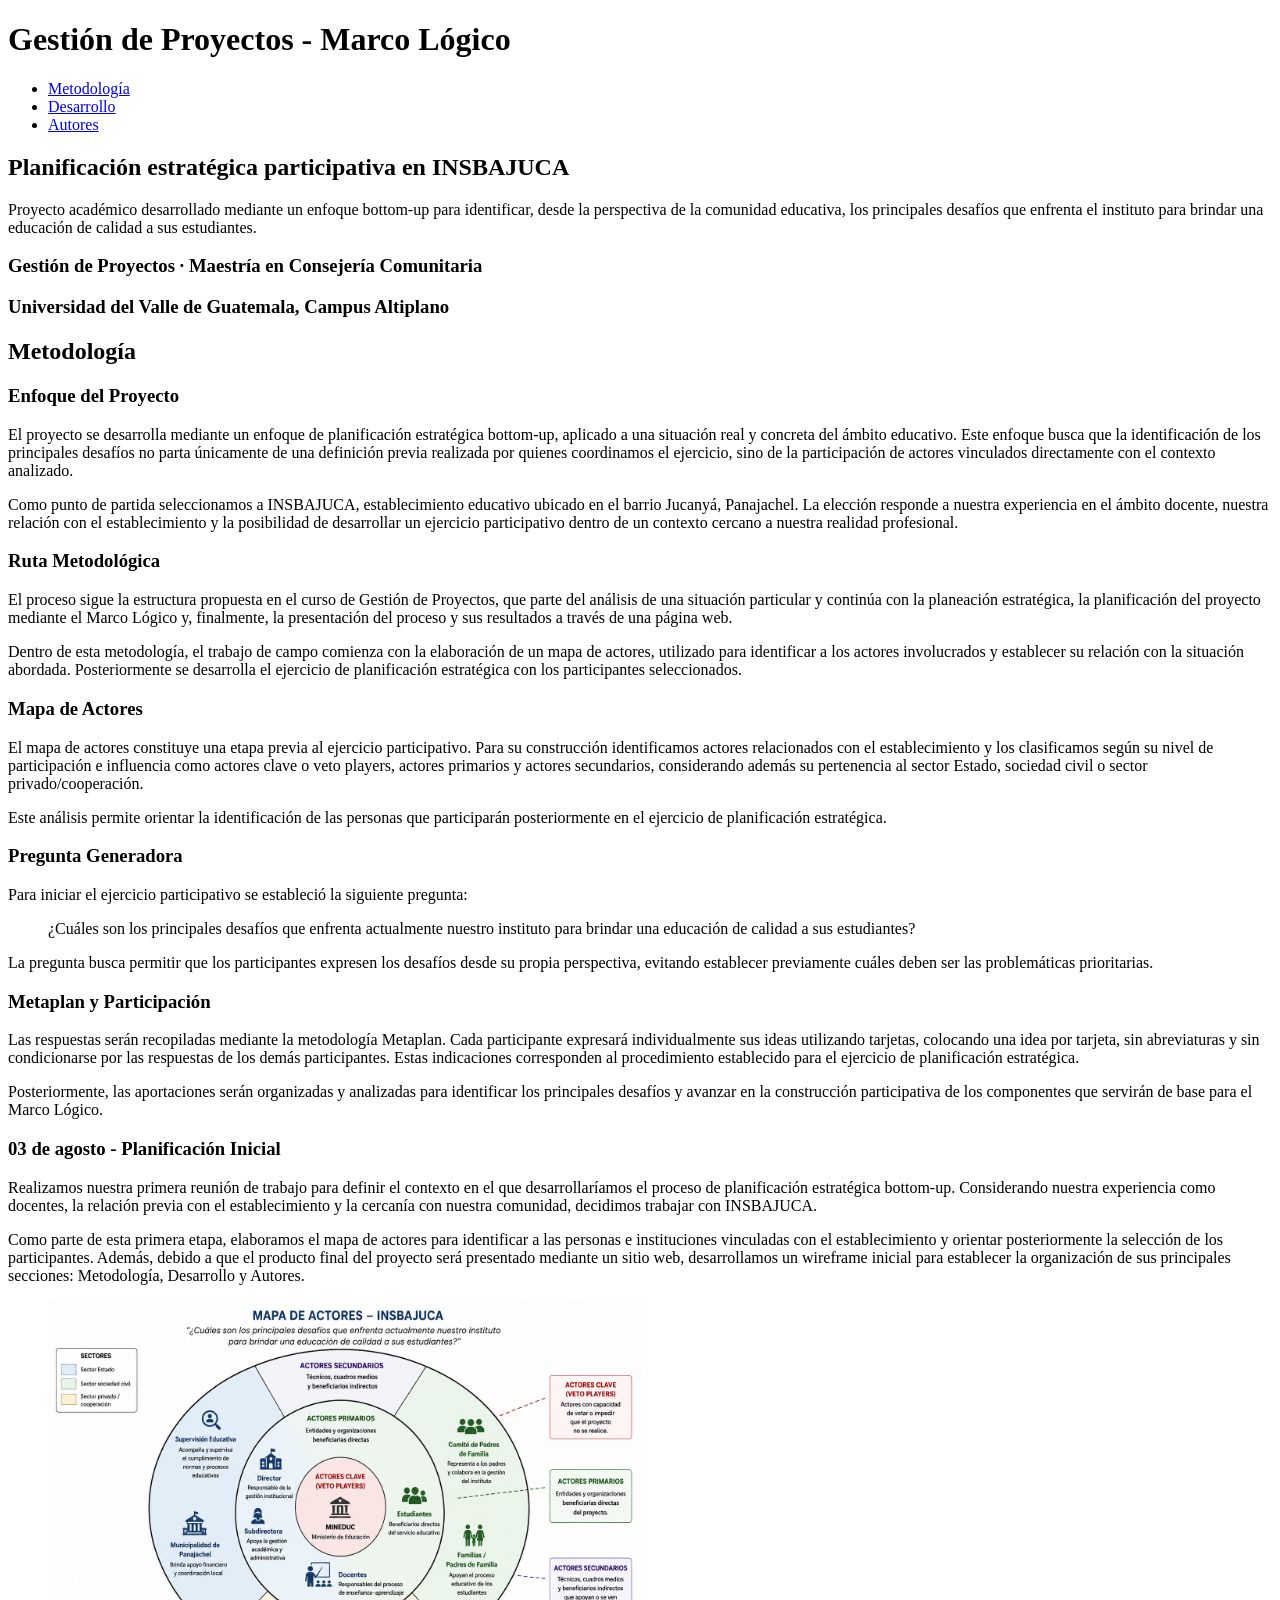
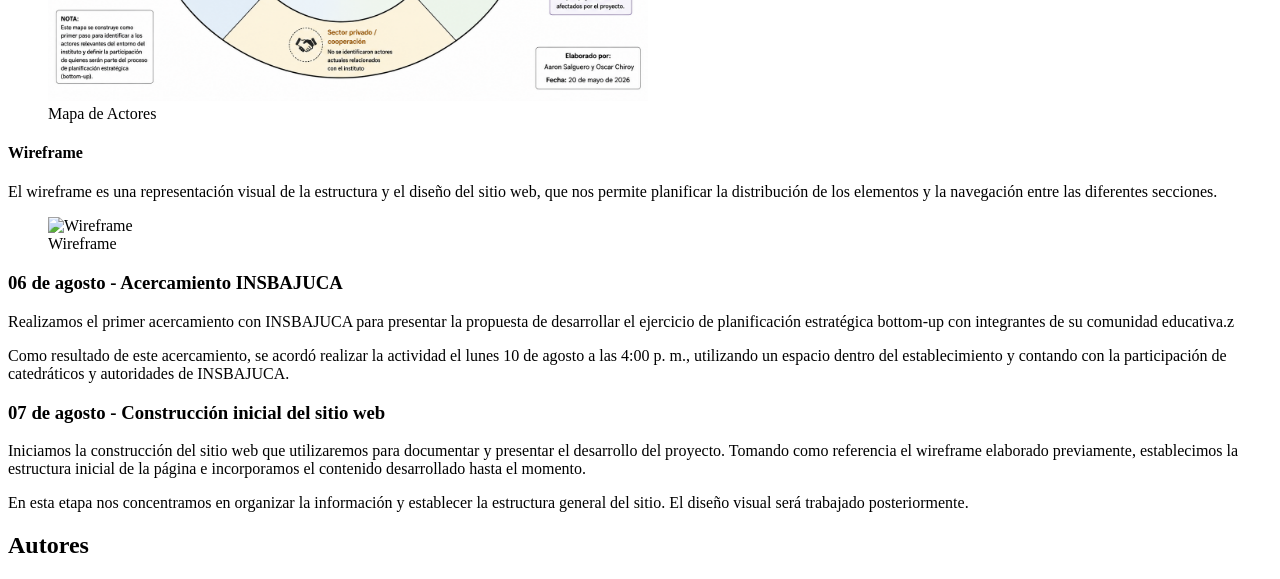
==== index.html @ ba763708 "chore:primer commit del sitio, con la base de la landingpage" ====
<!DOCTYPE html>
<html lang="es">
<head>
    <meta charset="UTF-8">
    <meta name="viewport" content="width=device-width, initial-scale=1.0">
    <title>Gestion de Proyectos - Marco Lógico</title>
</head>
<body>
    <header>
        <h1>Gestión de Proyectos - Marco Lógico</h1>
        <nav class="navbar">
            <ul>
                <li><a href="#metodologia">Metodología</a></li>
                <li><a href="#desarrollo">Desarrollo</a></li>
                <li><a href="#autores">Autores</a></li>
            </ul>
        </nav>
    </header>
    <main>
        <article class="hero">
            <h1>Planificación estratégica participativa en INSBAJUCA</h1>
            <p>Proyecto académico desarrollado mediante un enfoque bottom-up para identificar, desde la perspectiva de la comunidad educativa, los principales desafíos que enfrenta el instituto para brindar una educación de calidad a sus estudiantes.</p>
            <h3>Gestión de Proyectos · Maestría en Consejería Comunitaria</h3>
            <h3>Universidad del Valle de Guatemala, Campus Altiplano</h3>
        </article>
        <article class="metodologia">
            <h2>Metodología</h2>
            <h3>Enfoque del Proyecto</h3>
            <p>El proyecto se desarrolla mediante un enfoque de planificación estratégica bottom-up, aplicado a una situación real y concreta del ámbito educativo. Este enfoque busca que la identificación de los principales desafíos no parta únicamente de una definición previa realizada por quienes coordinamos el ejercicio, sino de la participación de actores vinculados directamente con el contexto analizado.</p>
            <p>Como punto de partida seleccionamos a INSBAJUCA, establecimiento educativo ubicado en el barrio Jucanyá, Panajachel. La elección responde a nuestra experiencia en el ámbito docente, nuestra relación con el establecimiento y la posibilidad de desarrollar un ejercicio participativo dentro de un contexto cercano a nuestra realidad profesional.</p>
            <h3>Ruta Metodológica</h3>
            <p>El proceso sigue la estructura propuesta en el curso de Gestión de Proyectos, que parte del análisis de una situación particular y continúa con la planeación estratégica, la planificación del proyecto mediante el Marco Lógico y, finalmente, la presentación del proceso y sus resultados a través de una página web.</p>
            <p>Dentro de esta metodología, el trabajo de campo comienza con la elaboración de un mapa de actores, utilizado para identificar a los actores involucrados y establecer su relación con la situación abordada. Posteriormente se desarrolla el ejercicio de planificación estratégica con los participantes seleccionados.</p>
            <h3>Mapa de Actores</h3>
            <p>El mapa de actores constituye una etapa previa al ejercicio participativo. Para su construcción identificamos actores relacionados con el establecimiento y los clasificamos según su nivel de participación e influencia como actores clave o veto players, actores primarios y actores secundarios, considerando además su pertenencia al sector Estado, sociedad civil o sector privado/cooperación.</p>
            <p>Este análisis permite orientar la identificación de las personas que participarán posteriormente en el ejercicio de planificación estratégica.</p>
            <h3>Pregunta Generadora</h3>
            <p>Para iniciar el ejercicio participativo se estableció la siguiente pregunta: </p>
            <blockquote>¿Cuáles son los principales desafíos que enfrenta actualmente nuestro instituto para brindar una educación de calidad a sus estudiantes?</blockquote>
            <p>La pregunta busca permitir que los participantes expresen los desafíos desde su propia perspectiva, evitando establecer previamente cuáles deben ser las problemáticas prioritarias.</p>
            <h3>Metaplan y Participación</h3>
            <p>Las respuestas serán recopiladas mediante la metodología Metaplan. Cada participante expresará individualmente sus ideas utilizando tarjetas, colocando una idea por tarjeta, sin abreviaturas y sin condicionarse por las respuestas de los demás participantes. Estas indicaciones corresponden al procedimiento establecido para el ejercicio de planificación estratégica.</p>
            <p>Posteriormente, las aportaciones serán organizadas y analizadas para identificar los principales desafíos y avanzar en la construcción participativa de los componentes que servirán de base para el Marco Lógico.</p>
        </article>
        <article class="desarrollo">
            <h3>03 de agosto - Planificación Inicial</h3>
            <p>Realizamos nuestra primera reunión de trabajo para definir el contexto en el que desarrollaríamos el proceso de planificación estratégica bottom-up. Considerando nuestra experiencia como docentes, la relación previa con el establecimiento y la cercanía con nuestra comunidad, decidimos trabajar con INSBAJUCA.</p>

            <p>Como parte de esta primera etapa, elaboramos el mapa de actores para identificar a las personas e instituciones vinculadas con el establecimiento y orientar posteriormente la selección de los participantes. Además, debido a que el producto final del proyecto será presentado mediante un sitio web, desarrollamos un wireframe inicial para establecer la organización de sus principales secciones: Metodología, Desarrollo y Autores.</p>
            <figure>
                <img src="media/mapaActores.png" alt="Mapa de Actores" width="600" height="400">
                <figcaption>Mapa de Actores</figcaption>
            </figure>
            <h4>Wireframe</h4>
            <p>El wireframe es una representación visual de la estructura y el diseño del sitio web, que nos permite planificar la distribución de los elementos y la navegación entre las diferentes secciones.</p>
            <figure>
                <img src="media/wireframe.jpeg" alt="Wireframe" width="600" height="400">
                <figcaption>Wireframe</figcaption>
            </figure>
            <h3>06 de agosto - Acercamiento INSBAJUCA</h3>
            <p>Realizamos el primer acercamiento con INSBAJUCA para presentar la propuesta de desarrollar el ejercicio de planificación estratégica bottom-up con integrantes de su comunidad educativa.z</p>

            <p>Como resultado de este acercamiento, se acordó realizar la actividad el lunes 10 de agosto a las 4:00 p. m., utilizando un espacio dentro del establecimiento y contando con la participación de catedráticos y autoridades de INSBAJUCA.</p>
            <h3>07 de agosto - Construcción inicial del sitio web</h3>
            <p>Iniciamos la construcción del sitio web que utilizaremos para documentar y presentar el desarrollo del proyecto. Tomando como referencia el wireframe elaborado previamente, establecimos la estructura inicial de la página e incorporamos el contenido desarrollado hasta el momento.</p>
            <p>En esta etapa nos concentramos en organizar la información y establecer la estructura general del sitio. El diseño visual será trabajado posteriormente.</p>
        </article>
        <article class="autores">
            <h2>Autores</h2>
        </article>
    </main>
</body>
</html>
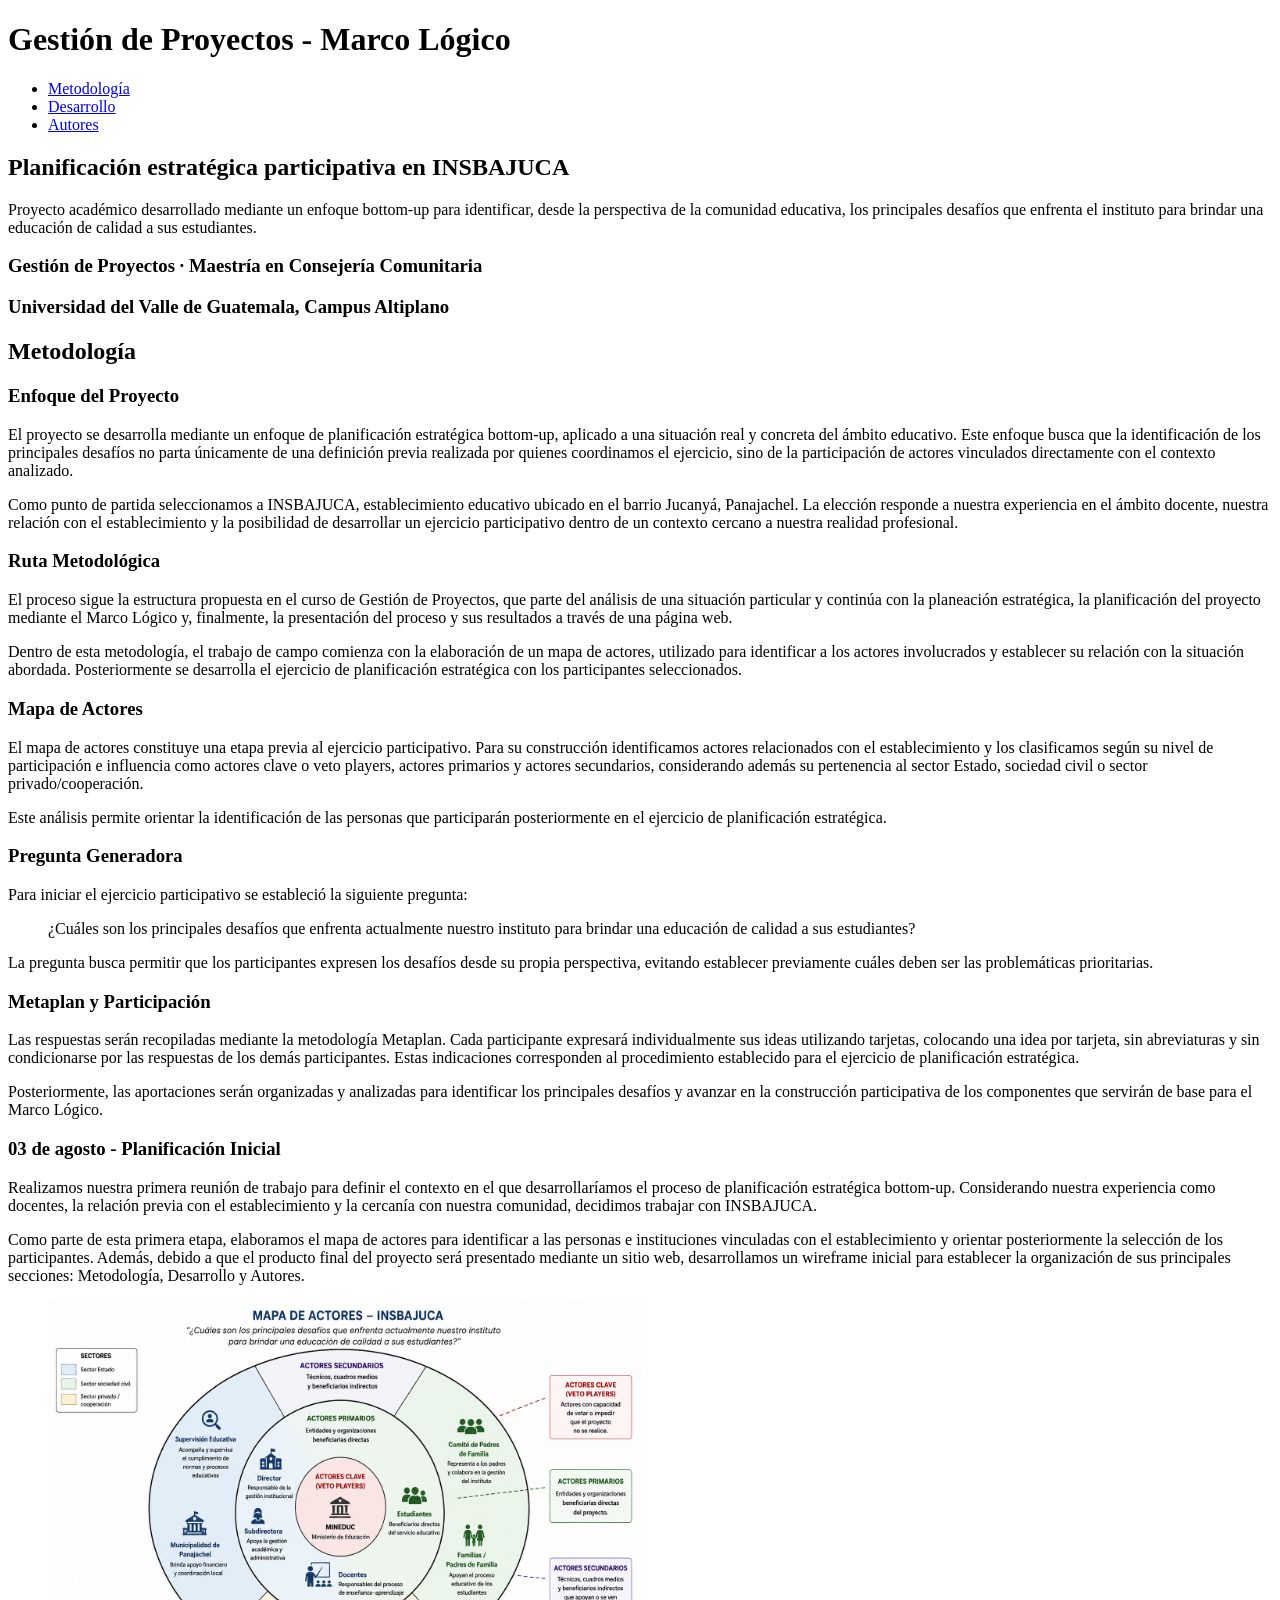
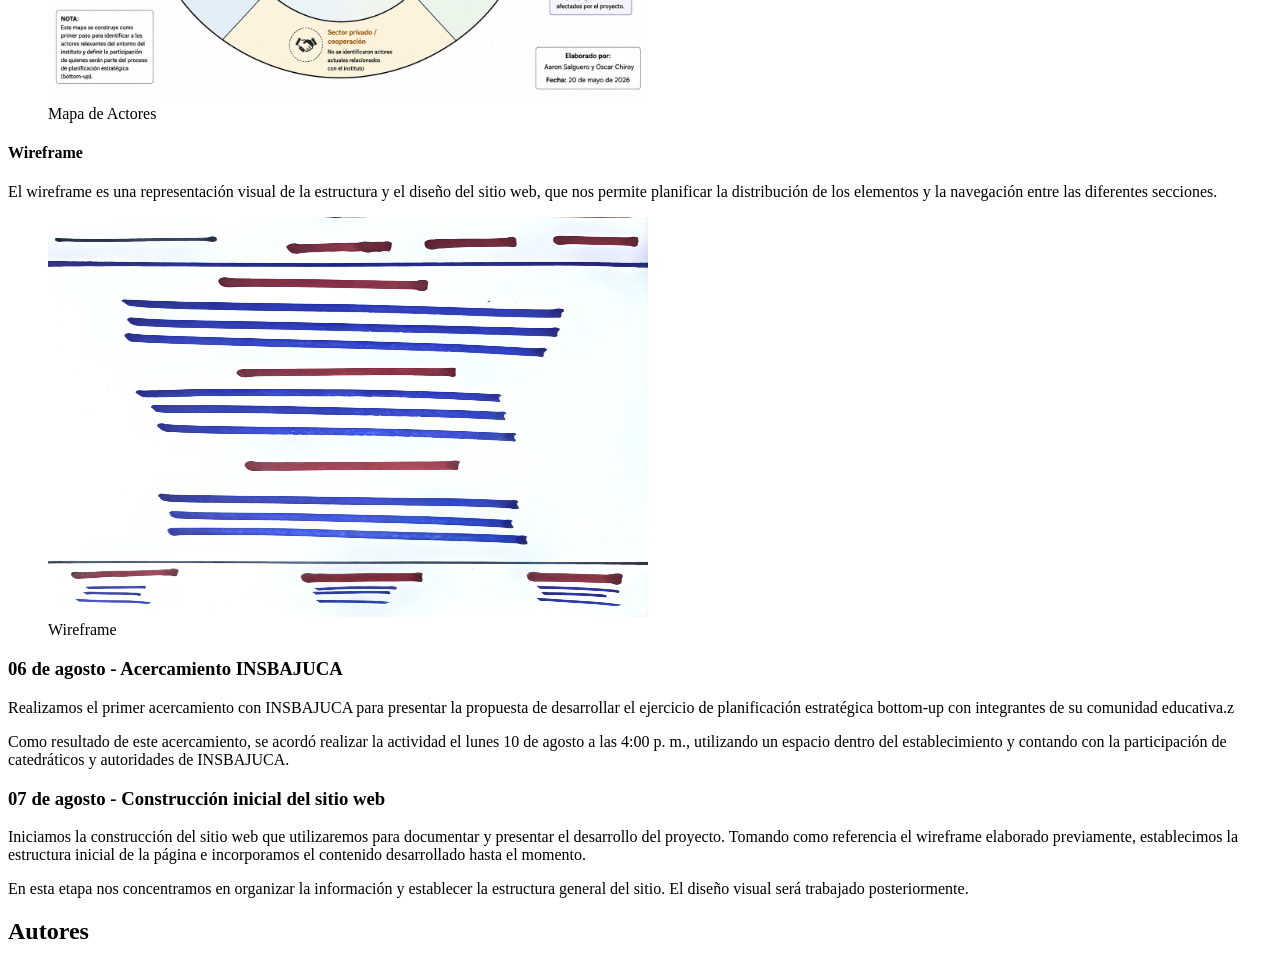
==== commit 284d6791: "feat: Error en la imagen, se cambió el tipo de archivo" ====
--- a/index.html
+++ b/index.html
@@ -54,7 +54,7 @@
             <h4>Wireframe</h4>
             <p>El wireframe es una representación visual de la estructura y el diseño del sitio web, que nos permite planificar la distribución de los elementos y la navegación entre las diferentes secciones.</p>
             <figure>
-                <img src="media/wireframe.jpeg" alt="Wireframe" width="600" height="400">
+                <img src="media/wireFrame.jpg" alt="Wireframe" width="600" height="400">
                 <figcaption>Wireframe</figcaption>
             </figure>
             <h3>06 de agosto - Acercamiento INSBAJUCA</h3>
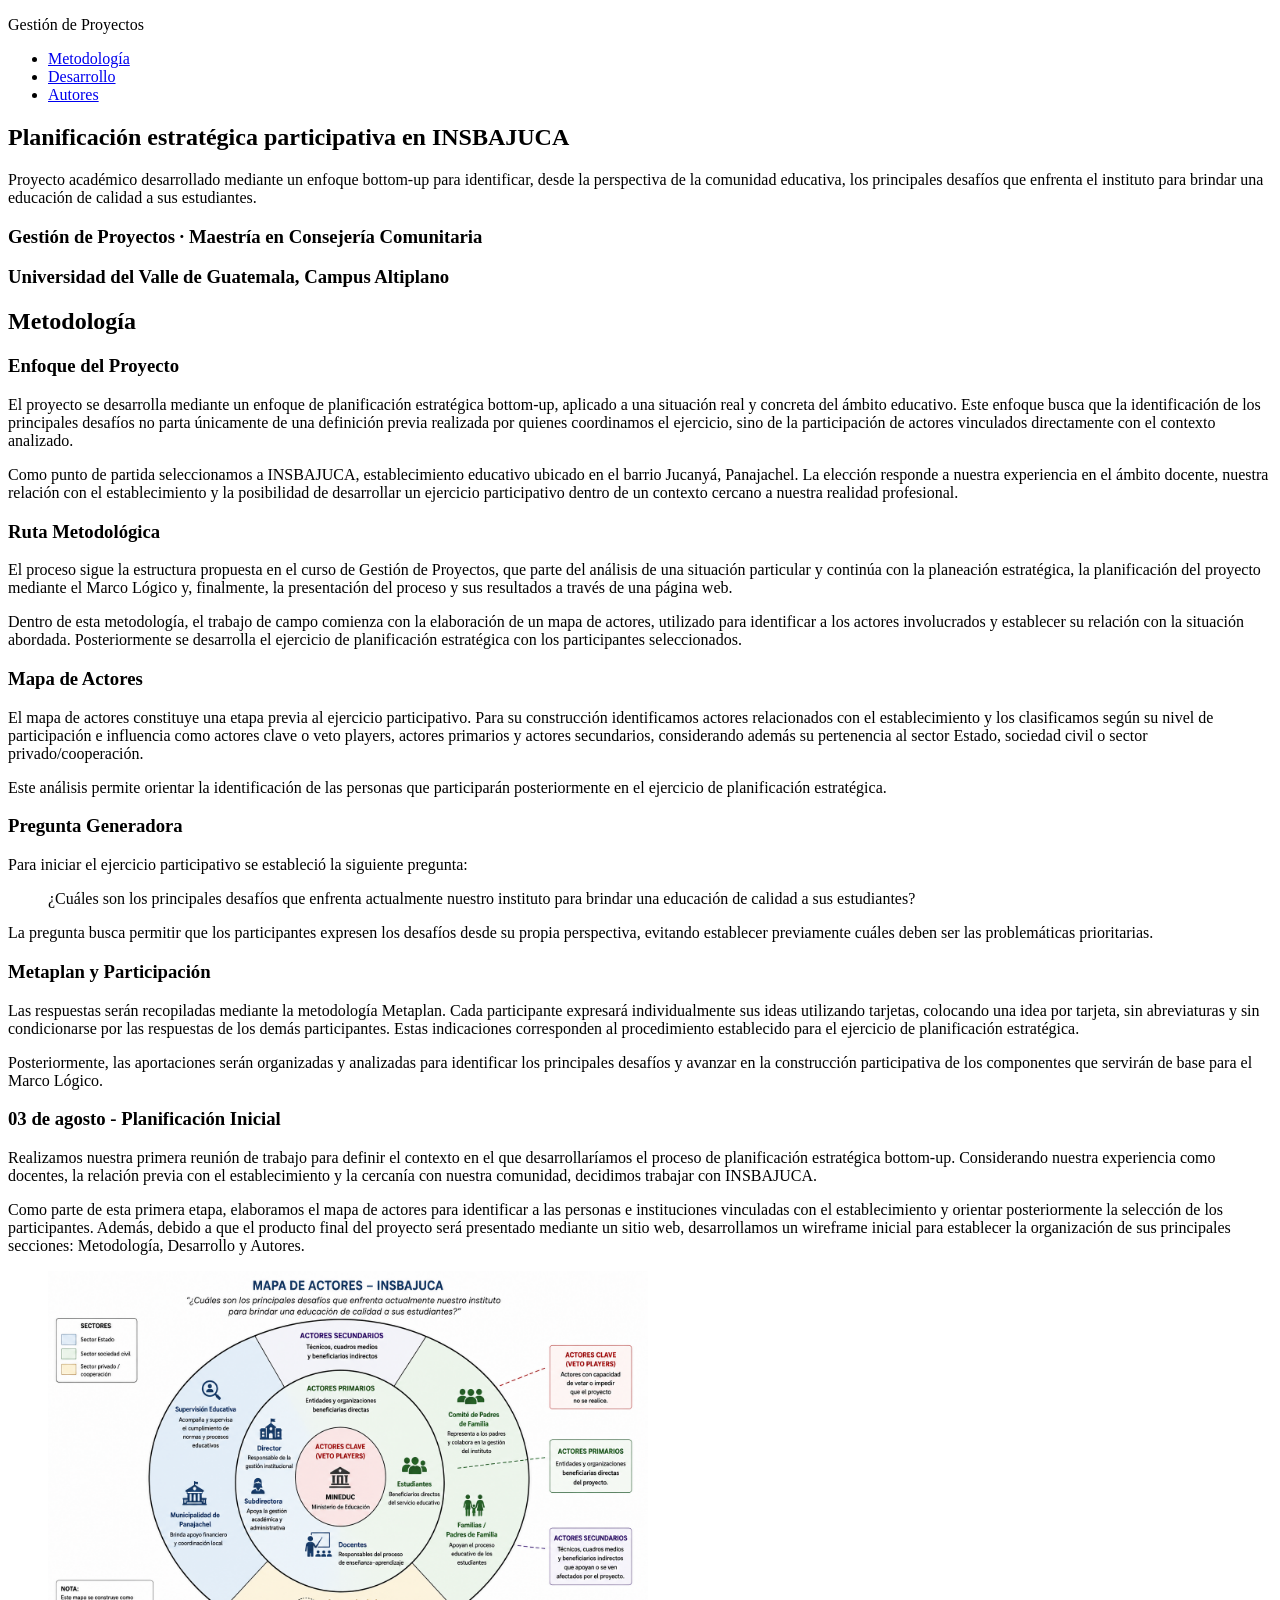
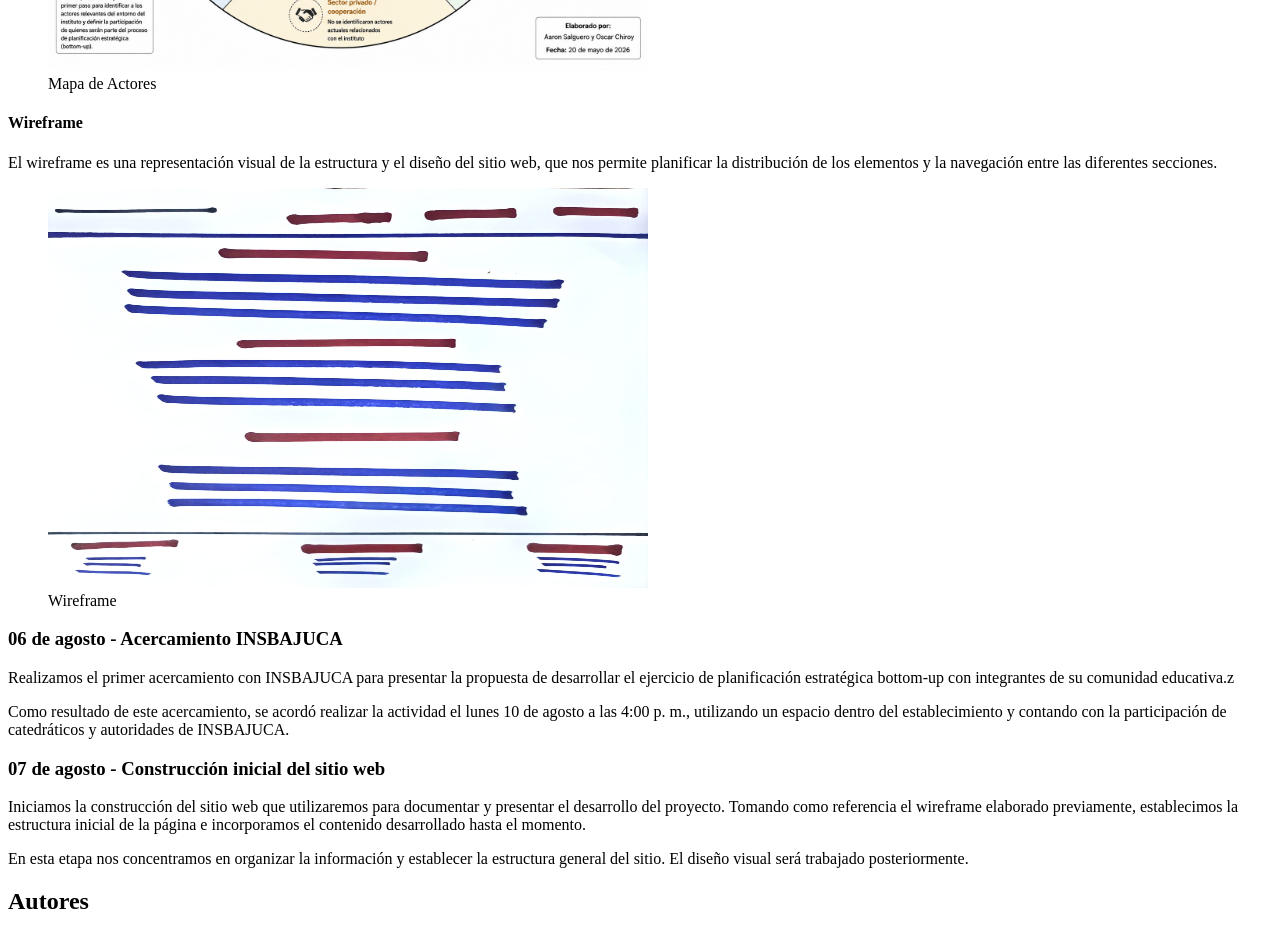
==== commit 86bb63ef: "feat: se agrega contendor para mejorar la presentacion de la barra de navegacion" ====
--- a/index.html
+++ b/index.html
@@ -7,14 +7,20 @@
 </head>
 <body>
     <header>
-        <h1>Gestión de Proyectos - Marco Lógico</h1>
-        <nav class="navbar">
-            <ul>
-                <li><a href="#metodologia">Metodología</a></li>
-                <li><a href="#desarrollo">Desarrollo</a></li>
-                <li><a href="#autores">Autores</a></li>
-            </ul>
-        </nav>
+        <div class="contenedorHeader">  
+            <div class="logo">
+                <div class="logo-texto">
+                    <p>Gestión de Proyectos</p>
+                </div>
+            </div>
+            <nav class="navbar">
+                <ul>
+                    <li><a href="#metodologia">Metodología</a></li>
+                    <li><a href="#desarrollo">Desarrollo</a></li>
+                    <li><a href="#autores">Autores</a></li>
+                </ul>
+            </nav>
+        </div>
     </header>
     <main>
         <article class="hero">
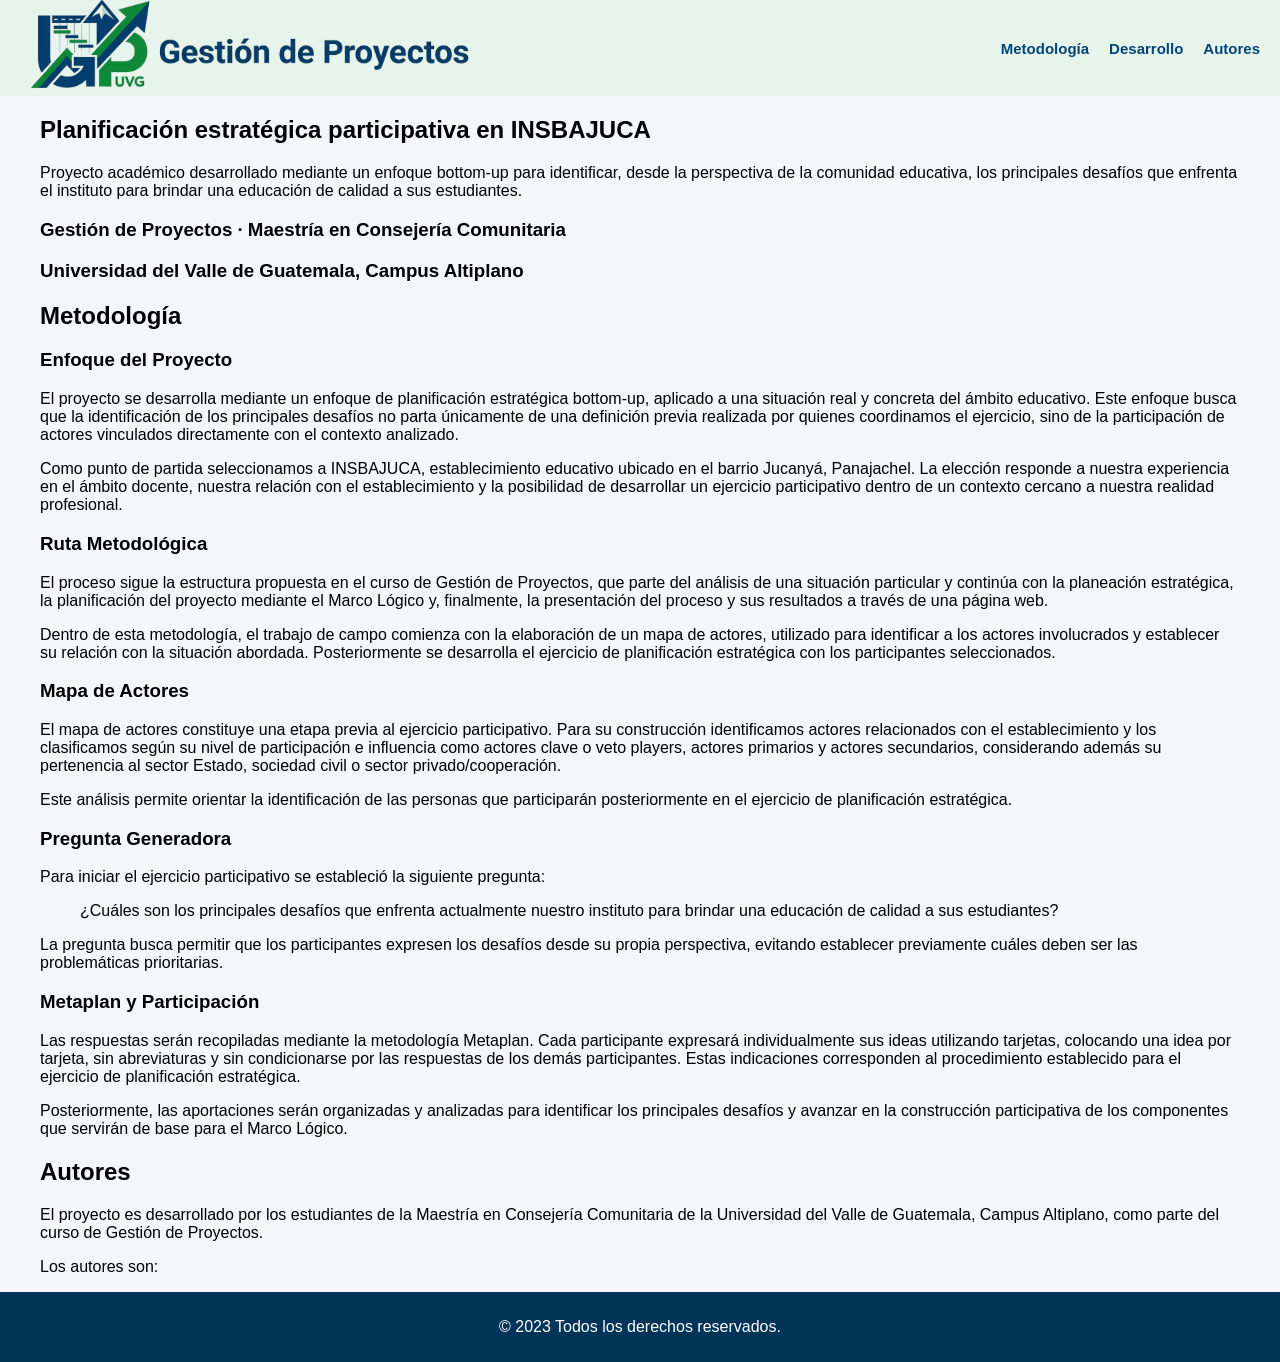
==== commit 3f75f52b: "feat: Se agrega el desarrollo por aparte y también la hoja de estilos" ====
--- a/index.html
+++ b/index.html
@@ -4,19 +4,20 @@
     <meta charset="UTF-8">
     <meta name="viewport" content="width=device-width, initial-scale=1.0">
     <title>Gestion de Proyectos - Marco Lógico</title>
+    <link rel="stylesheet" href="estilo.css">
 </head>
 <body>
     <header>
         <div class="contenedorHeader">  
             <div class="logo">
                 <div class="logo-texto">
-                    <p>Gestión de Proyectos</p>
+                    <img src="media/logoSitioGestion.png" alt="Logo del sitio" width="500">
                 </div>
             </div>
             <nav class="navbar">
                 <ul>
                     <li><a href="#metodologia">Metodología</a></li>
-                    <li><a href="#desarrollo">Desarrollo</a></li>
+                    <li><a href="desarrollo.html">Desarrollo</a></li>
                     <li><a href="#autores">Autores</a></li>
                 </ul>
             </nav>
@@ -29,7 +30,7 @@
             <h3>Gestión de Proyectos · Maestría en Consejería Comunitaria</h3>
             <h3>Universidad del Valle de Guatemala, Campus Altiplano</h3>
         </article>
-        <article class="metodologia">
+        <article class="metodologia" id="metodologia">
             <h2>Metodología</h2>
             <h3>Enfoque del Proyecto</h3>
             <p>El proyecto se desarrolla mediante un enfoque de planificación estratégica bottom-up, aplicado a una situación real y concreta del ámbito educativo. Este enfoque busca que la identificación de los principales desafíos no parta únicamente de una definición previa realizada por quienes coordinamos el ejercicio, sino de la participación de actores vinculados directamente con el contexto analizado.</p>
@@ -48,32 +49,14 @@
             <p>Las respuestas serán recopiladas mediante la metodología Metaplan. Cada participante expresará individualmente sus ideas utilizando tarjetas, colocando una idea por tarjeta, sin abreviaturas y sin condicionarse por las respuestas de los demás participantes. Estas indicaciones corresponden al procedimiento establecido para el ejercicio de planificación estratégica.</p>
             <p>Posteriormente, las aportaciones serán organizadas y analizadas para identificar los principales desafíos y avanzar en la construcción participativa de los componentes que servirán de base para el Marco Lógico.</p>
         </article>
-        <article class="desarrollo">
-            <h3>03 de agosto - Planificación Inicial</h3>
-            <p>Realizamos nuestra primera reunión de trabajo para definir el contexto en el que desarrollaríamos el proceso de planificación estratégica bottom-up. Considerando nuestra experiencia como docentes, la relación previa con el establecimiento y la cercanía con nuestra comunidad, decidimos trabajar con INSBAJUCA.</p>
-
-            <p>Como parte de esta primera etapa, elaboramos el mapa de actores para identificar a las personas e instituciones vinculadas con el establecimiento y orientar posteriormente la selección de los participantes. Además, debido a que el producto final del proyecto será presentado mediante un sitio web, desarrollamos un wireframe inicial para establecer la organización de sus principales secciones: Metodología, Desarrollo y Autores.</p>
-            <figure>
-                <img src="media/mapaActores.png" alt="Mapa de Actores" width="600" height="400">
-                <figcaption>Mapa de Actores</figcaption>
-            </figure>
-            <h4>Wireframe</h4>
-            <p>El wireframe es una representación visual de la estructura y el diseño del sitio web, que nos permite planificar la distribución de los elementos y la navegación entre las diferentes secciones.</p>
-            <figure>
-                <img src="media/wireFrame.jpg" alt="Wireframe" width="600" height="400">
-                <figcaption>Wireframe</figcaption>
-            </figure>
-            <h3>06 de agosto - Acercamiento INSBAJUCA</h3>
-            <p>Realizamos el primer acercamiento con INSBAJUCA para presentar la propuesta de desarrollar el ejercicio de planificación estratégica bottom-up con integrantes de su comunidad educativa.z</p>
-
-            <p>Como resultado de este acercamiento, se acordó realizar la actividad el lunes 10 de agosto a las 4:00 p. m., utilizando un espacio dentro del establecimiento y contando con la participación de catedráticos y autoridades de INSBAJUCA.</p>
-            <h3>07 de agosto - Construcción inicial del sitio web</h3>
-            <p>Iniciamos la construcción del sitio web que utilizaremos para documentar y presentar el desarrollo del proyecto. Tomando como referencia el wireframe elaborado previamente, establecimos la estructura inicial de la página e incorporamos el contenido desarrollado hasta el momento.</p>
-            <p>En esta etapa nos concentramos en organizar la información y establecer la estructura general del sitio. El diseño visual será trabajado posteriormente.</p>
-        </article>
-        <article class="autores">
+        <article class="autores" id="autores">
             <h2>Autores</h2>
+            <p>El proyecto es desarrollado por los estudiantes de la Maestría en Consejería Comunitaria de la Universidad del Valle de Guatemala, Campus Altiplano, como parte del curso de Gestión de Proyectos.</p>
+            <p>Los autores son:</p>
         </article>
     </main>
+    <footer>
+        <p>&copy; 2023 Todos los derechos reservados.</p>
+    </footer>
 </body>
 </html>
--- a/estilo.css
+++ b/estilo.css
@@ -0,0 +1,49 @@
+
+*{
+    box-sizing: border-box;
+
+}
+body{
+    margin: 0;
+    font-family: Arial, sans-serif;
+    background-color:#F4F6F8;
+}
+footer{
+    background-color: #003459;
+    color: #fff;
+    text-align: center;
+    padding: 10px 0;
+}
+main{
+    max-width: 1200px;
+    margin: 0 auto;
+}
+.contenedorHeader{
+    max-width: 100%;
+    display: flex;
+    justify-content: space-between;
+    align-items: center;
+    margin: 0 auto;
+    font-size: 15px;
+    background-color: #E6F4EC;
+}
+
+.navbar ul{
+    list-style: none;
+    display: flex;
+    margin: 0;
+    padding: 0;
+}
+.navbar li{
+    margin-right: 20px;
+}
+
+.navbar a{
+    text-decoration: none;
+    color: #004579;
+    font-weight: bold;
+}
+.navbar a:hover{
+    color: #009447;
+}
+ 
